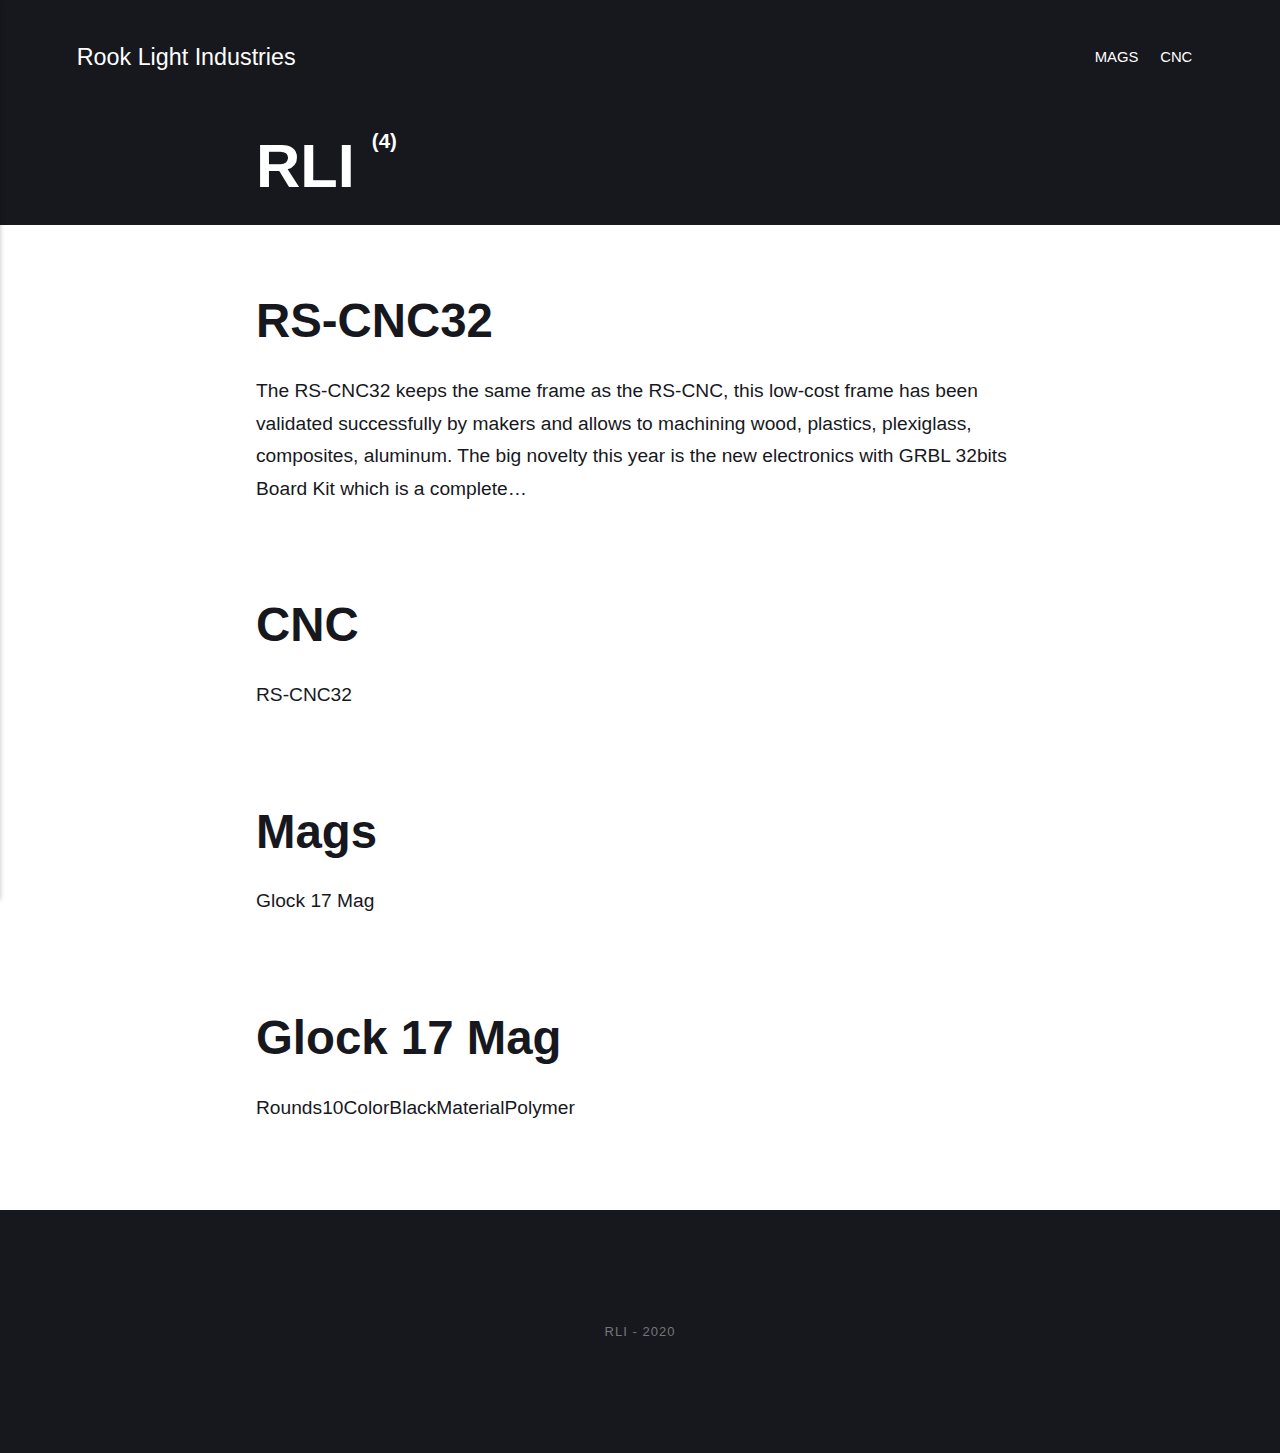
==== authors/rli/index.html @ 7904f33e "Updated from Publii" ====
<!DOCTYPE html><html lang="en"><head><meta charset="utf-8"><meta http-equiv="X-UA-Compatible" content="IE=edge"><meta name="viewport" content="width=device-width,initial-scale=1"><title>Author: RLI - Rook Light Industries</title><meta name="robots" content="noindex, follow"><meta name="generator" content="Publii Open-Source CMS for Static Site"><link rel="alternate" type="application/atom+xml" href="https://rooklightindustries.github.io/shop/feed.xml"><link rel="alternate" type="application/json" href="https://rooklightindustries.github.io/shop/feed.json"><meta property="og:title" content="RLI"><meta property="og:site_name" content="Rook Light Industries"><meta property="og:description" content=""><meta property="og:url" content="https://rooklightindustries.github.io/shop/authors/rli/"><meta property="og:type" content="website"><link rel="preconnect" href="https://fonts.gstatic.com/" crossorigin><style>h1,h2,h3,h4,h5,h6,.btn,[type=button],[type=submit],button,.navbar .navbar__menu li,.navbar_mobile_sidebar .navbar__menu li,.feed__author,.post__tag,.post__share>a span,.post__nav-link>span,.footer{font-family:-apple-system,BlinkMacSystemFont,"Segoe UI",Roboto,Oxygen,Ubuntu,Cantarell,"Fira Sans","Droid Sans","Helvetica Neue",Arial,sans-serif,"Apple Color Emoji","Segoe UI Emoji","Segoe UI Symbol"}body,h1,.h1,blockquote,.search__input,.author__name,.author__info>p,.feed__item h2,.post__nav-link{font-family:-apple-system,BlinkMacSystemFont,"Segoe UI",Roboto,Oxygen,Ubuntu,Cantarell,"Fira Sans","Droid Sans","Helvetica Neue",Arial,sans-serif,"Apple Color Emoji","Segoe UI Emoji","Segoe UI Symbol"}</style><link rel="stylesheet" href="https://rooklightindustries.github.io/shop/assets/css/style.css?v=b3279dc796fe9453b0bb928160287013"><script type="application/ld+json">{"@context":"http://schema.org","@type":"Organization","name":"Rook Light Industries","url":"https://rooklightindustries.github.io/shop/"}</script><script src="https://rooklightindustries.github.io/shop/assets/js/ls.parent-fit.min.js?v=f8467455ea5c88e3e51a4f212d2632bd"></script><script async src="https://rooklightindustries.github.io/shop/assets/js/lazysizes.min.js?v=6a69d476c93de2b78a72acb259abccea"></script></head><body><div class="site-container"><header class="top" id="js-header"><a class="logo" href="https://rooklightindustries.github.io/shop/">Rook Light Industries</a><nav class="navbar js-navbar"><button class="navbar__toggle js-toggle" aria-label="Menu" aria-haspopup="true" aria-expanded="false"><span class="navbar__toggle-box"><span class="navbar__toggle-inner">Menu</span></span></button><ul class="navbar__menu"><li><a href="https://rooklightindustries.github.io/shop/magazines.html" target="_self">Mags</a></li><li><a href="https://rooklightindustries.github.io/shop/cnc.html" target="_self">CNC</a></li></ul></nav></header><main><div class="hero"><header class="hero__content"><div class="wrapper"><h1>RLI <sup>(4)</sup></h1></div></header></div><div class="feed"><article class="feed__item"><header class="wrapper"><h2><a href="https://rooklightindustries.github.io/shop/rs-cnc32.html" class="invert">RS-CNC32</a></h2></header><div class="wrapper"><p>The RS-CNC32 keeps the same frame as the RS-CNC, this low-cost frame has been validated successfully by makers and allows to machining wood, plastics, plexiglass, composites, aluminum. The big novelty this year is the new electronics with GRBL 32bits Board Kit which is a complete&hellip;</p></div></article><article class="feed__item"><header class="wrapper"><h2><a href="https://rooklightindustries.github.io/shop/cnc.html" class="invert">CNC</a></h2></header><div class="wrapper"><p>RS-CNC32</p></div></article><article class="feed__item"><header class="wrapper"><h2><a href="https://rooklightindustries.github.io/shop/magazines.html" class="invert">Mags</a></h2></header><div class="wrapper"><p>Glock 17 Mag</p></div></article><article class="feed__item"><header class="wrapper"><h2><a href="https://rooklightindustries.github.io/shop/glock-17-magazine-10-round.html" class="invert">Glock 17 Mag</a></h2></header><div class="wrapper"><p>Rounds10ColorBlackMaterialPolymer</p></div></article></div></main><footer class="footer"><div class="footer__copyright">RLI - 2020</div></footer></div><script>window.publiiThemeMenuConfig = {    
        mobileMenuMode: 'sidebar',
        animationSpeed: 300,
        submenuWidth: 'auto',
        doubleClickTime: 500,
        mobileMenuExpandableSubmenus: true, 
        relatedContainerForOverlayMenuSelector: '.top',
   };</script><script defer="defer" src="https://rooklightindustries.github.io/shop/assets/js/scripts.min.js?v=205f40927e4a45297a0b266e50ad78d5"></script><script>var lazyFeaturedImage=function lazyFeaturedImage(){var b=document.querySelectorAll(".hero__image-img");for(var a=0;a<b.length;a++){var c=b[a];c.addEventListener("lazyloaded",function(f){var d=f.target.parentNode;d.classList.add("hero__image--overlay")})}};lazyFeaturedImage();</script></body></html>
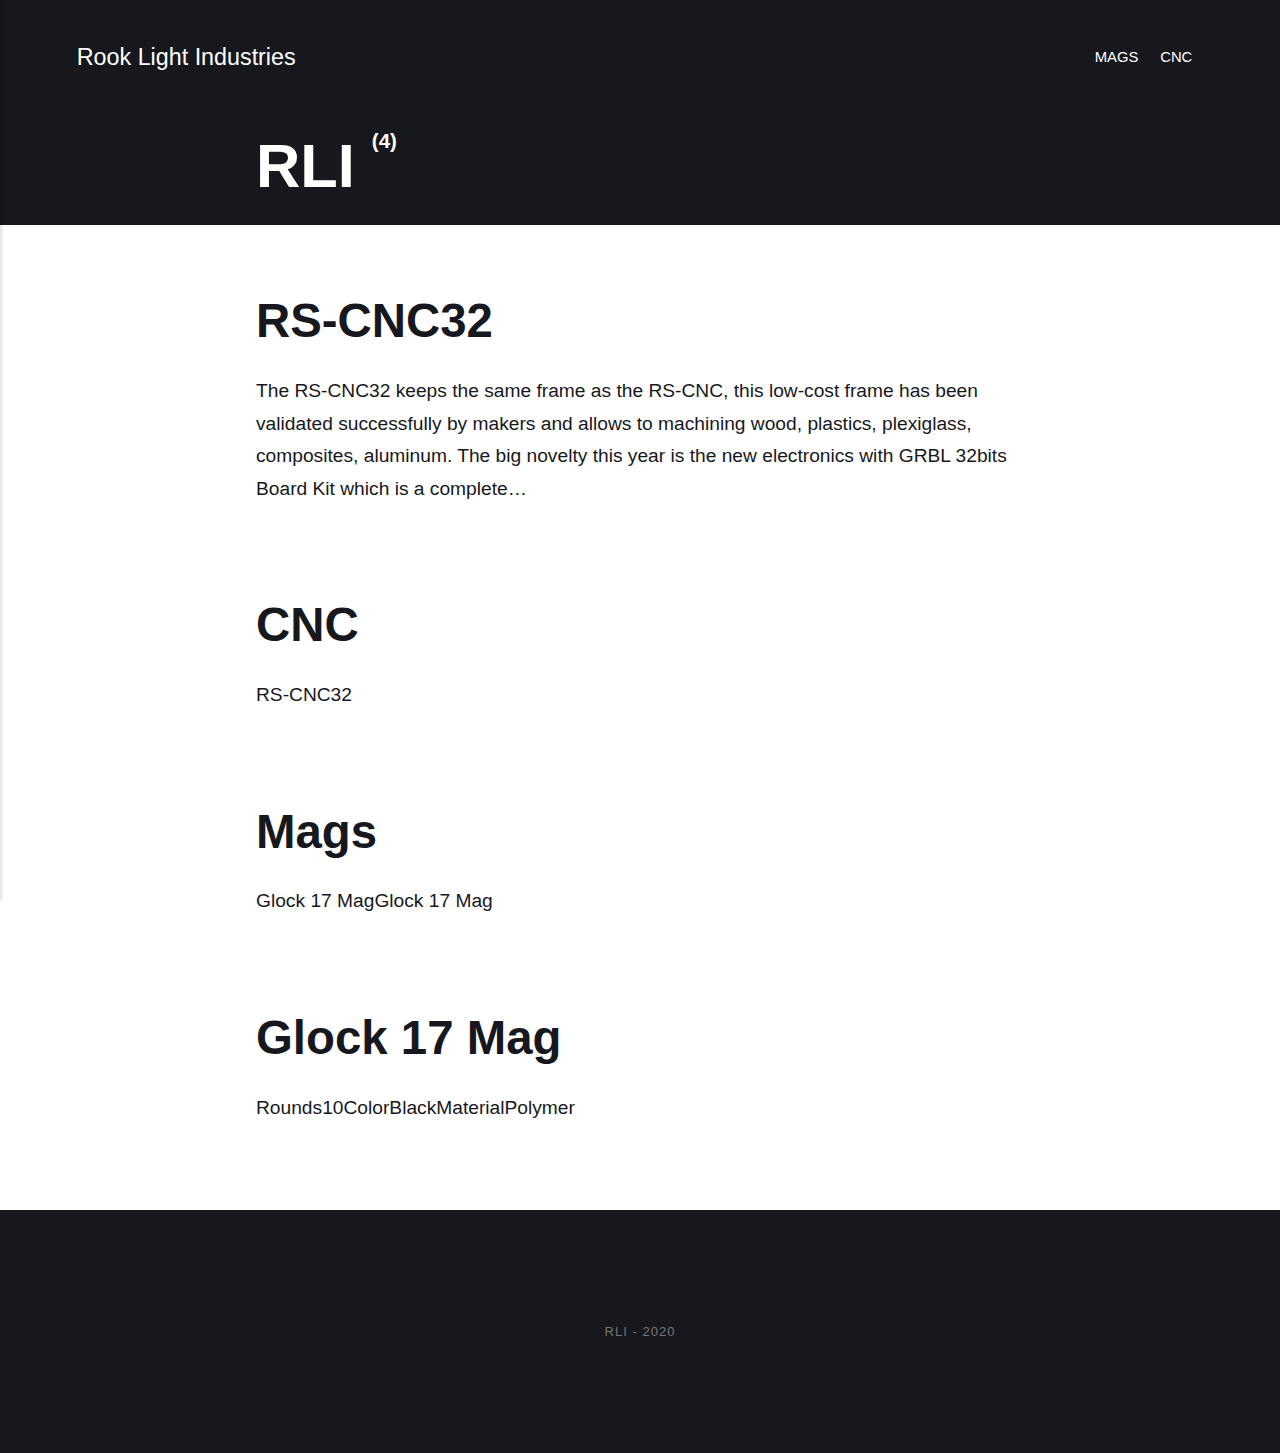
==== commit 33564884: "Updated from Publii" ====
--- a/authors/rli/index.html
+++ b/authors/rli/index.html
@@ -1,4 +1,4 @@
-<!DOCTYPE html><html lang="en"><head><meta charset="utf-8"><meta http-equiv="X-UA-Compatible" content="IE=edge"><meta name="viewport" content="width=device-width,initial-scale=1"><title>Author: RLI - Rook Light Industries</title><meta name="robots" content="noindex, follow"><meta name="generator" content="Publii Open-Source CMS for Static Site"><link rel="alternate" type="application/atom+xml" href="https://rooklightindustries.github.io/shop/feed.xml"><link rel="alternate" type="application/json" href="https://rooklightindustries.github.io/shop/feed.json"><meta property="og:title" content="RLI"><meta property="og:site_name" content="Rook Light Industries"><meta property="og:description" content=""><meta property="og:url" content="https://rooklightindustries.github.io/shop/authors/rli/"><meta property="og:type" content="website"><link rel="preconnect" href="https://fonts.gstatic.com/" crossorigin><style>h1,h2,h3,h4,h5,h6,.btn,[type=button],[type=submit],button,.navbar .navbar__menu li,.navbar_mobile_sidebar .navbar__menu li,.feed__author,.post__tag,.post__share>a span,.post__nav-link>span,.footer{font-family:-apple-system,BlinkMacSystemFont,"Segoe UI",Roboto,Oxygen,Ubuntu,Cantarell,"Fira Sans","Droid Sans","Helvetica Neue",Arial,sans-serif,"Apple Color Emoji","Segoe UI Emoji","Segoe UI Symbol"}body,h1,.h1,blockquote,.search__input,.author__name,.author__info>p,.feed__item h2,.post__nav-link{font-family:-apple-system,BlinkMacSystemFont,"Segoe UI",Roboto,Oxygen,Ubuntu,Cantarell,"Fira Sans","Droid Sans","Helvetica Neue",Arial,sans-serif,"Apple Color Emoji","Segoe UI Emoji","Segoe UI Symbol"}</style><link rel="stylesheet" href="https://rooklightindustries.github.io/shop/assets/css/style.css?v=b3279dc796fe9453b0bb928160287013"><script type="application/ld+json">{"@context":"http://schema.org","@type":"Organization","name":"Rook Light Industries","url":"https://rooklightindustries.github.io/shop/"}</script><script src="https://rooklightindustries.github.io/shop/assets/js/ls.parent-fit.min.js?v=f8467455ea5c88e3e51a4f212d2632bd"></script><script async src="https://rooklightindustries.github.io/shop/assets/js/lazysizes.min.js?v=6a69d476c93de2b78a72acb259abccea"></script></head><body><div class="site-container"><header class="top" id="js-header"><a class="logo" href="https://rooklightindustries.github.io/shop/">Rook Light Industries</a><nav class="navbar js-navbar"><button class="navbar__toggle js-toggle" aria-label="Menu" aria-haspopup="true" aria-expanded="false"><span class="navbar__toggle-box"><span class="navbar__toggle-inner">Menu</span></span></button><ul class="navbar__menu"><li><a href="https://rooklightindustries.github.io/shop/magazines.html" target="_self">Mags</a></li><li><a href="https://rooklightindustries.github.io/shop/cnc.html" target="_self">CNC</a></li></ul></nav></header><main><div class="hero"><header class="hero__content"><div class="wrapper"><h1>RLI <sup>(4)</sup></h1></div></header></div><div class="feed"><article class="feed__item"><header class="wrapper"><h2><a href="https://rooklightindustries.github.io/shop/rs-cnc32.html" class="invert">RS-CNC32</a></h2></header><div class="wrapper"><p>The RS-CNC32 keeps the same frame as the RS-CNC, this low-cost frame has been validated successfully by makers and allows to machining wood, plastics, plexiglass, composites, aluminum. The big novelty this year is the new electronics with GRBL 32bits Board Kit which is a complete&hellip;</p></div></article><article class="feed__item"><header class="wrapper"><h2><a href="https://rooklightindustries.github.io/shop/cnc.html" class="invert">CNC</a></h2></header><div class="wrapper"><p>RS-CNC32</p></div></article><article class="feed__item"><header class="wrapper"><h2><a href="https://rooklightindustries.github.io/shop/magazines.html" class="invert">Mags</a></h2></header><div class="wrapper"><p>Glock 17 Mag</p></div></article><article class="feed__item"><header class="wrapper"><h2><a href="https://rooklightindustries.github.io/shop/glock-17-magazine-10-round.html" class="invert">Glock 17 Mag</a></h2></header><div class="wrapper"><p>Rounds10ColorBlackMaterialPolymer</p></div></article></div></main><footer class="footer"><div class="footer__copyright">RLI - 2020</div></footer></div><script>window.publiiThemeMenuConfig = {    
+<!DOCTYPE html><html lang="en"><head><meta charset="utf-8"><meta http-equiv="X-UA-Compatible" content="IE=edge"><meta name="viewport" content="width=device-width,initial-scale=1"><title>Author: RLI - Rook Light Industries</title><meta name="robots" content="noindex, follow"><meta name="generator" content="Publii Open-Source CMS for Static Site"><link rel="alternate" type="application/atom+xml" href="https://rooklightindustries.github.io/shop/feed.xml"><link rel="alternate" type="application/json" href="https://rooklightindustries.github.io/shop/feed.json"><meta property="og:title" content="RLI"><meta property="og:site_name" content="Rook Light Industries"><meta property="og:description" content=""><meta property="og:url" content="https://rooklightindustries.github.io/shop/authors/rli/"><meta property="og:type" content="website"><link rel="preconnect" href="https://fonts.gstatic.com/" crossorigin><style>h1,h2,h3,h4,h5,h6,.btn,[type=button],[type=submit],button,.navbar .navbar__menu li,.navbar_mobile_sidebar .navbar__menu li,.feed__author,.post__tag,.post__share>a span,.post__nav-link>span,.footer{font-family:-apple-system,BlinkMacSystemFont,"Segoe UI",Roboto,Oxygen,Ubuntu,Cantarell,"Fira Sans","Droid Sans","Helvetica Neue",Arial,sans-serif,"Apple Color Emoji","Segoe UI Emoji","Segoe UI Symbol"}body,h1,.h1,blockquote,.search__input,.author__name,.author__info>p,.feed__item h2,.post__nav-link{font-family:-apple-system,BlinkMacSystemFont,"Segoe UI",Roboto,Oxygen,Ubuntu,Cantarell,"Fira Sans","Droid Sans","Helvetica Neue",Arial,sans-serif,"Apple Color Emoji","Segoe UI Emoji","Segoe UI Symbol"}</style><link rel="stylesheet" href="https://rooklightindustries.github.io/shop/assets/css/style.css?v=b3279dc796fe9453b0bb928160287013"><script type="application/ld+json">{"@context":"http://schema.org","@type":"Organization","name":"Rook Light Industries","url":"https://rooklightindustries.github.io/shop/"}</script><script src="https://rooklightindustries.github.io/shop/assets/js/ls.parent-fit.min.js?v=f8467455ea5c88e3e51a4f212d2632bd"></script><script async src="https://rooklightindustries.github.io/shop/assets/js/lazysizes.min.js?v=6a69d476c93de2b78a72acb259abccea"></script></head><body><div class="site-container"><header class="top" id="js-header"><a class="logo" href="https://rooklightindustries.github.io/shop/">Rook Light Industries</a><nav class="navbar js-navbar"><button class="navbar__toggle js-toggle" aria-label="Menu" aria-haspopup="true" aria-expanded="false"><span class="navbar__toggle-box"><span class="navbar__toggle-inner">Menu</span></span></button><ul class="navbar__menu"><li><a href="https://rooklightindustries.github.io/shop/magazines.html" target="_self">Mags</a></li><li><a href="https://rooklightindustries.github.io/shop/cnc.html" target="_self">CNC</a></li></ul></nav></header><main><div class="hero"><header class="hero__content"><div class="wrapper"><h1>RLI <sup>(4)</sup></h1></div></header></div><div class="feed"><article class="feed__item"><header class="wrapper"><h2><a href="https://rooklightindustries.github.io/shop/rs-cnc32.html" class="invert">RS-CNC32</a></h2></header><div class="wrapper"><p>The RS-CNC32 keeps the same frame as the RS-CNC, this low-cost frame has been validated successfully by makers and allows to machining wood, plastics, plexiglass, composites, aluminum. The big novelty this year is the new electronics with GRBL 32bits Board Kit which is a complete&hellip;</p></div></article><article class="feed__item"><header class="wrapper"><h2><a href="https://rooklightindustries.github.io/shop/cnc.html" class="invert">CNC</a></h2></header><div class="wrapper"><p>RS-CNC32</p></div></article><article class="feed__item"><header class="wrapper"><h2><a href="https://rooklightindustries.github.io/shop/magazines.html" class="invert">Mags</a></h2></header><div class="wrapper"><p>Glock 17 MagGlock 17 Mag</p></div></article><article class="feed__item"><header class="wrapper"><h2><a href="https://rooklightindustries.github.io/shop/glock-17-magazine-10-round.html" class="invert">Glock 17 Mag</a></h2></header><div class="wrapper"><p>Rounds10ColorBlackMaterialPolymer</p></div></article></div></main><footer class="footer"><div class="footer__copyright">RLI - 2020</div></footer></div><script>window.publiiThemeMenuConfig = {    
         mobileMenuMode: 'sidebar',
         animationSpeed: 300,
         submenuWidth: 'auto',
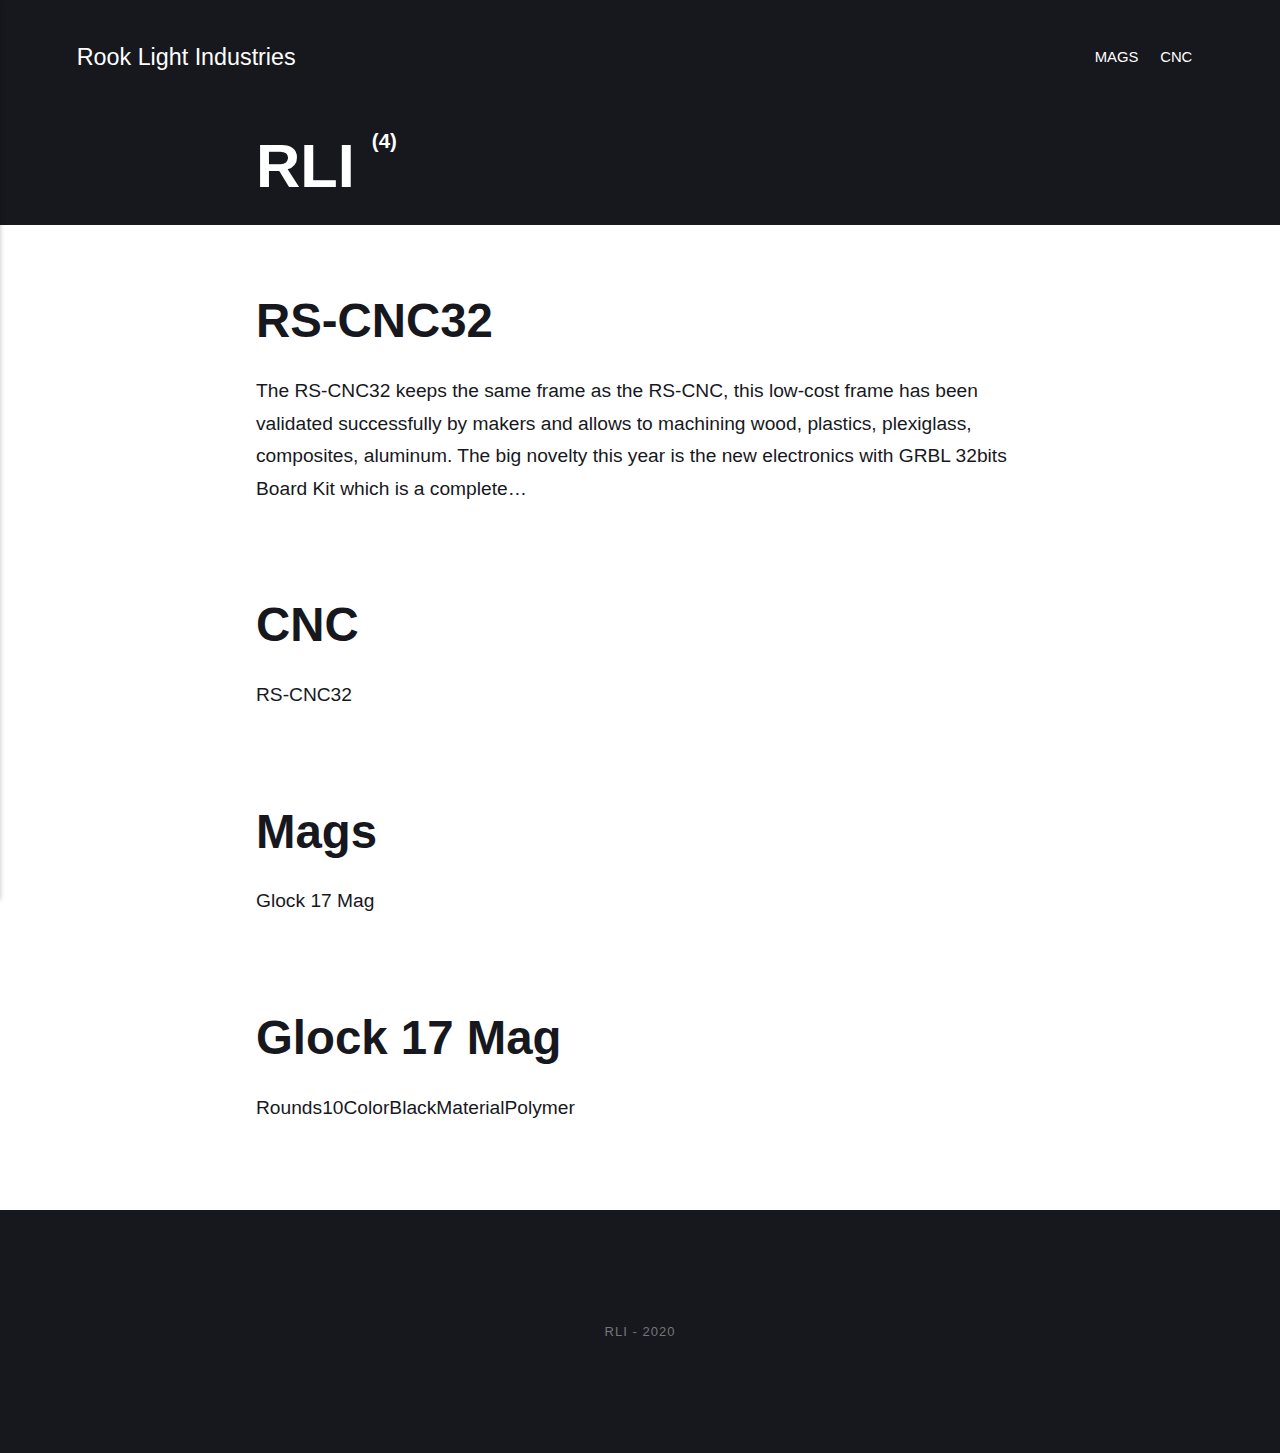
==== commit ff56b420: "Updated from Publii" ====
--- a/authors/rli/index.html
+++ b/authors/rli/index.html
@@ -1,4 +1,4 @@
-<!DOCTYPE html><html lang="en"><head><meta charset="utf-8"><meta http-equiv="X-UA-Compatible" content="IE=edge"><meta name="viewport" content="width=device-width,initial-scale=1"><title>Author: RLI - Rook Light Industries</title><meta name="robots" content="noindex, follow"><meta name="generator" content="Publii Open-Source CMS for Static Site"><link rel="alternate" type="application/atom+xml" href="https://rooklightindustries.github.io/shop/feed.xml"><link rel="alternate" type="application/json" href="https://rooklightindustries.github.io/shop/feed.json"><meta property="og:title" content="RLI"><meta property="og:site_name" content="Rook Light Industries"><meta property="og:description" content=""><meta property="og:url" content="https://rooklightindustries.github.io/shop/authors/rli/"><meta property="og:type" content="website"><link rel="preconnect" href="https://fonts.gstatic.com/" crossorigin><style>h1,h2,h3,h4,h5,h6,.btn,[type=button],[type=submit],button,.navbar .navbar__menu li,.navbar_mobile_sidebar .navbar__menu li,.feed__author,.post__tag,.post__share>a span,.post__nav-link>span,.footer{font-family:-apple-system,BlinkMacSystemFont,"Segoe UI",Roboto,Oxygen,Ubuntu,Cantarell,"Fira Sans","Droid Sans","Helvetica Neue",Arial,sans-serif,"Apple Color Emoji","Segoe UI Emoji","Segoe UI Symbol"}body,h1,.h1,blockquote,.search__input,.author__name,.author__info>p,.feed__item h2,.post__nav-link{font-family:-apple-system,BlinkMacSystemFont,"Segoe UI",Roboto,Oxygen,Ubuntu,Cantarell,"Fira Sans","Droid Sans","Helvetica Neue",Arial,sans-serif,"Apple Color Emoji","Segoe UI Emoji","Segoe UI Symbol"}</style><link rel="stylesheet" href="https://rooklightindustries.github.io/shop/assets/css/style.css?v=b3279dc796fe9453b0bb928160287013"><script type="application/ld+json">{"@context":"http://schema.org","@type":"Organization","name":"Rook Light Industries","url":"https://rooklightindustries.github.io/shop/"}</script><script src="https://rooklightindustries.github.io/shop/assets/js/ls.parent-fit.min.js?v=f8467455ea5c88e3e51a4f212d2632bd"></script><script async src="https://rooklightindustries.github.io/shop/assets/js/lazysizes.min.js?v=6a69d476c93de2b78a72acb259abccea"></script></head><body><div class="site-container"><header class="top" id="js-header"><a class="logo" href="https://rooklightindustries.github.io/shop/">Rook Light Industries</a><nav class="navbar js-navbar"><button class="navbar__toggle js-toggle" aria-label="Menu" aria-haspopup="true" aria-expanded="false"><span class="navbar__toggle-box"><span class="navbar__toggle-inner">Menu</span></span></button><ul class="navbar__menu"><li><a href="https://rooklightindustries.github.io/shop/magazines.html" target="_self">Mags</a></li><li><a href="https://rooklightindustries.github.io/shop/cnc.html" target="_self">CNC</a></li></ul></nav></header><main><div class="hero"><header class="hero__content"><div class="wrapper"><h1>RLI <sup>(4)</sup></h1></div></header></div><div class="feed"><article class="feed__item"><header class="wrapper"><h2><a href="https://rooklightindustries.github.io/shop/rs-cnc32.html" class="invert">RS-CNC32</a></h2></header><div class="wrapper"><p>The RS-CNC32 keeps the same frame as the RS-CNC, this low-cost frame has been validated successfully by makers and allows to machining wood, plastics, plexiglass, composites, aluminum. The big novelty this year is the new electronics with GRBL 32bits Board Kit which is a complete&hellip;</p></div></article><article class="feed__item"><header class="wrapper"><h2><a href="https://rooklightindustries.github.io/shop/cnc.html" class="invert">CNC</a></h2></header><div class="wrapper"><p>RS-CNC32</p></div></article><article class="feed__item"><header class="wrapper"><h2><a href="https://rooklightindustries.github.io/shop/magazines.html" class="invert">Mags</a></h2></header><div class="wrapper"><p>Glock 17 MagGlock 17 Mag</p></div></article><article class="feed__item"><header class="wrapper"><h2><a href="https://rooklightindustries.github.io/shop/glock-17-magazine-10-round.html" class="invert">Glock 17 Mag</a></h2></header><div class="wrapper"><p>Rounds10ColorBlackMaterialPolymer</p></div></article></div></main><footer class="footer"><div class="footer__copyright">RLI - 2020</div></footer></div><script>window.publiiThemeMenuConfig = {    
+<!DOCTYPE html><html lang="en"><head><meta charset="utf-8"><meta http-equiv="X-UA-Compatible" content="IE=edge"><meta name="viewport" content="width=device-width,initial-scale=1"><title>Author: RLI - Rook Light Industries</title><meta name="robots" content="noindex, follow"><meta name="generator" content="Publii Open-Source CMS for Static Site"><link rel="alternate" type="application/atom+xml" href="https://rooklightindustries.github.io/shop/feed.xml"><link rel="alternate" type="application/json" href="https://rooklightindustries.github.io/shop/feed.json"><meta property="og:title" content="RLI"><meta property="og:site_name" content="Rook Light Industries"><meta property="og:description" content=""><meta property="og:url" content="https://rooklightindustries.github.io/shop/authors/rli/"><meta property="og:type" content="website"><link rel="preconnect" href="https://fonts.gstatic.com/" crossorigin><style>h1,h2,h3,h4,h5,h6,.btn,[type=button],[type=submit],button,.navbar .navbar__menu li,.navbar_mobile_sidebar .navbar__menu li,.feed__author,.post__tag,.post__share>a span,.post__nav-link>span,.footer{font-family:-apple-system,BlinkMacSystemFont,"Segoe UI",Roboto,Oxygen,Ubuntu,Cantarell,"Fira Sans","Droid Sans","Helvetica Neue",Arial,sans-serif,"Apple Color Emoji","Segoe UI Emoji","Segoe UI Symbol"}body,h1,.h1,blockquote,.search__input,.author__name,.author__info>p,.feed__item h2,.post__nav-link{font-family:-apple-system,BlinkMacSystemFont,"Segoe UI",Roboto,Oxygen,Ubuntu,Cantarell,"Fira Sans","Droid Sans","Helvetica Neue",Arial,sans-serif,"Apple Color Emoji","Segoe UI Emoji","Segoe UI Symbol"}</style><link rel="stylesheet" href="https://rooklightindustries.github.io/shop/assets/css/style.css?v=b3279dc796fe9453b0bb928160287013"><script type="application/ld+json">{"@context":"http://schema.org","@type":"Organization","name":"Rook Light Industries","url":"https://rooklightindustries.github.io/shop/"}</script><script src="https://rooklightindustries.github.io/shop/assets/js/ls.parent-fit.min.js?v=f8467455ea5c88e3e51a4f212d2632bd"></script><script async src="https://rooklightindustries.github.io/shop/assets/js/lazysizes.min.js?v=6a69d476c93de2b78a72acb259abccea"></script></head><body><div class="site-container"><header class="top" id="js-header"><a class="logo" href="https://rooklightindustries.github.io/shop/">Rook Light Industries</a><nav class="navbar js-navbar"><button class="navbar__toggle js-toggle" aria-label="Menu" aria-haspopup="true" aria-expanded="false"><span class="navbar__toggle-box"><span class="navbar__toggle-inner">Menu</span></span></button><ul class="navbar__menu"><li><a href="https://rooklightindustries.github.io/shop/magazines.html" target="_self">Mags</a></li><li><a href="https://rooklightindustries.github.io/shop/cnc.html" target="_self">CNC</a></li></ul></nav></header><main><div class="hero"><header class="hero__content"><div class="wrapper"><h1>RLI <sup>(4)</sup></h1></div></header></div><div class="feed"><article class="feed__item"><header class="wrapper"><h2><a href="https://rooklightindustries.github.io/shop/rs-cnc32.html" class="invert">RS-CNC32</a></h2></header><div class="wrapper"><p>The RS-CNC32 keeps the same frame as the RS-CNC, this low-cost frame has been validated successfully by makers and allows to machining wood, plastics, plexiglass, composites, aluminum. The big novelty this year is the new electronics with GRBL 32bits Board Kit which is a complete&hellip;</p></div></article><article class="feed__item"><header class="wrapper"><h2><a href="https://rooklightindustries.github.io/shop/cnc.html" class="invert">CNC</a></h2></header><div class="wrapper"><p>RS-CNC32</p></div></article><article class="feed__item"><header class="wrapper"><h2><a href="https://rooklightindustries.github.io/shop/magazines.html" class="invert">Mags</a></h2></header><div class="wrapper"><p>Glock 17 Mag</p></div></article><article class="feed__item"><header class="wrapper"><h2><a href="https://rooklightindustries.github.io/shop/glock-17-magazine-10-round.html" class="invert">Glock 17 Mag</a></h2></header><div class="wrapper"><p>Rounds10ColorBlackMaterialPolymer</p></div></article></div></main><footer class="footer"><div class="footer__copyright">RLI - 2020</div></footer></div><script>window.publiiThemeMenuConfig = {    
         mobileMenuMode: 'sidebar',
         animationSpeed: 300,
         submenuWidth: 'auto',
